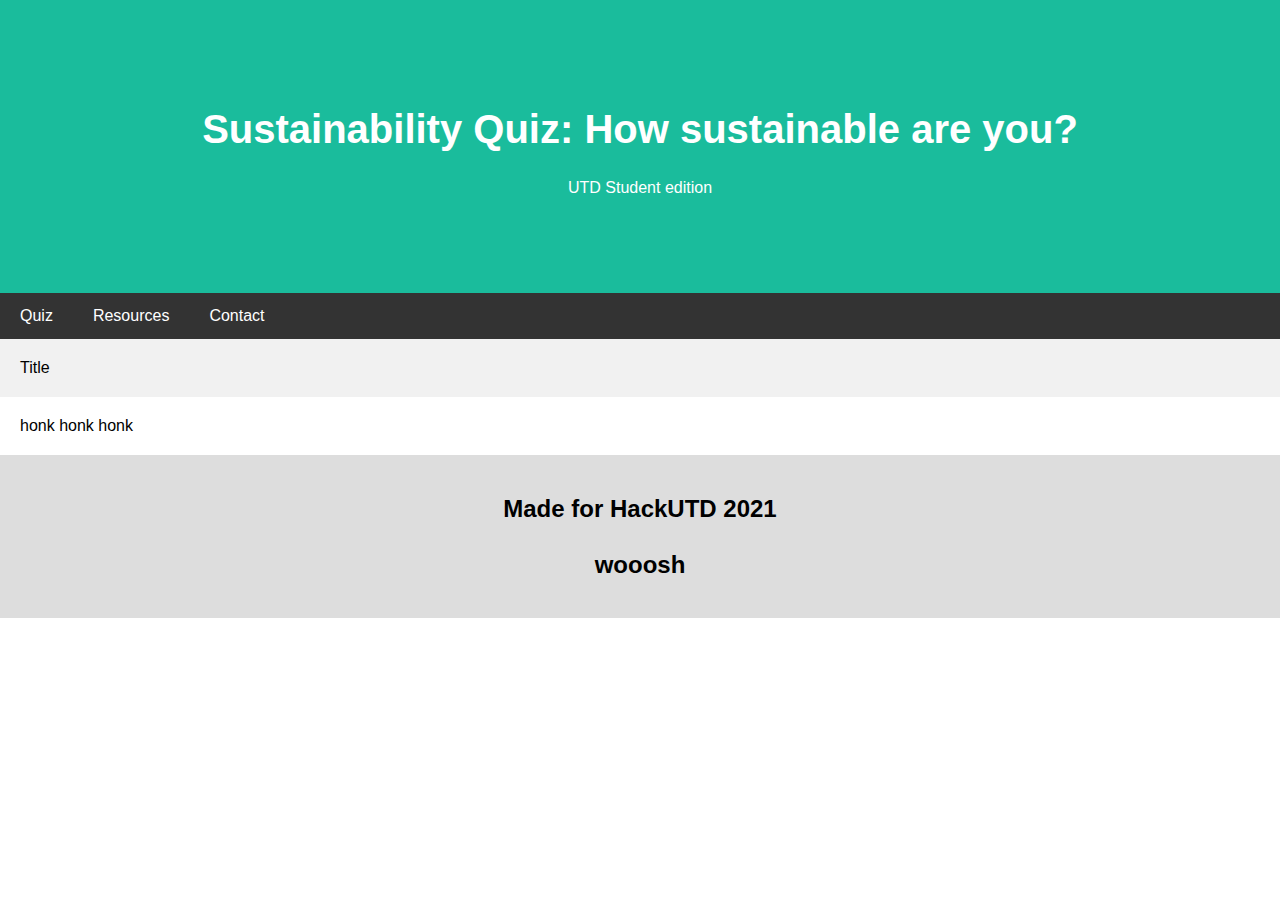
==== index.html @ 16b366ab "initial" ====
<!DOCTYPE html>
<html lang="en">
<head>
  <link rel="stylesheet" href="index.css"/> <!--import css and js-->
  <link href="quiz.js"/>
<title>Sustainability Quiz</title>
<meta charset="UTF-8">
<meta name="viewport" content="width=device-width, initial-scale=1">
<style>
body {
  font-family: Arial, Helvetica, sans-serif;
}
</style>
</head>
<body>
  <div class="header">
    <h1>Sustainability Quiz: How sustainable are you?</h1>
    <p>UTD Student edition</p>
  </div>
  <div class="navbar">
    <a href="#">Quiz</a>
    <a href="#">Resources</a>
    <a href="#">Contact</a>
    <!--a href="#" class="right">Link</a>-->
  </div>

  <div class="row">
  <div class="side">Title</div>
  <div class="main">honk honk honk</div>
</div>
<div class="footer">
  <h2>Made for HackUTD 2021 <br></br>
    wooosh</h2>
</div>


</body>
</html>
---- index.css ----
{
  box-sizing: border-box;
}


/* Style the body */
body {
  font-family: Arial, Helvetica, sans-serif;
  margin: 0;
}

/* Header/logo Title */
.header {
  padding: 80px;
  text-align: center;
  background: #1abc9c;
  color: white;
}

/* Increase the font size of the heading */
.header h1 {
  font-size: 40px;
}

/* Sticky navbar - toggles between relative and fixed, depending on the scroll position. It is positioned relative until a given offset position is met in the viewport - then it "sticks" in place (like position:fixed). The sticky value is not supported in IE or Edge 15 and earlier versions. However, for these versions the navbar will inherit default position */
.navbar {
  overflow: hidden;
  background-color: #333;
  position: sticky;
  position: -webkit-sticky;
  top: 0;
}

/* Style the navigation bar links */
.navbar a {
  float: left;
  display: block;
  color: white;
  text-align: center;
  padding: 14px 20px;
  text-decoration: none;
}


/* Right-aligned link */
.navbar a.right {
  float: right;
}

/* Change color on hover */
.navbar a:hover {
  background-color: #ddd;
  color: black;
}

/* Active/current link */
.navbar a.active {
  background-color: #666;
  color: white;
}

/* Column container */
.row {
  display: -ms-flexbox; /* IE10 */
  display: flex;
  -ms-flex-wrap: wrap; /* IE10 */
  flex-wrap: wrap;
}

/* Create two unequal columns that sits next to each other */
/* Sidebar/left column */
.side {
  -ms-flex: 30%; /* IE10 */
  flex: 30%;
  background-color: #f1f1f1;
  padding: 20px;
}

/* Main column */
.main {
  -ms-flex: 70%; /* IE10 */
  flex: 70%;
  background-color: white;
  padding: 20px;
}

/* Fake image, just for this example */
.fakeimg {
  background-color: #aaa;
  width: 100%;
  padding: 20px;
}

/* Footer */
.footer {
  padding: 20px;
  text-align: center;
  background: #ddd;
}

/* Responsive layout - when the screen is less than 700px wide, make the two columns stack on top of each other instead of next to each other */
@media screen and (max-width: 700px) {
  .row {
    flex-direction: column;
  }
}

/* Responsive layout - when the screen is less than 400px wide, make the navigation links stack on top of each other instead of next to each other */
@media screen and (max-width: 400px) {
  .navbar a {
    float: none;
    width: 100%;
  }
}
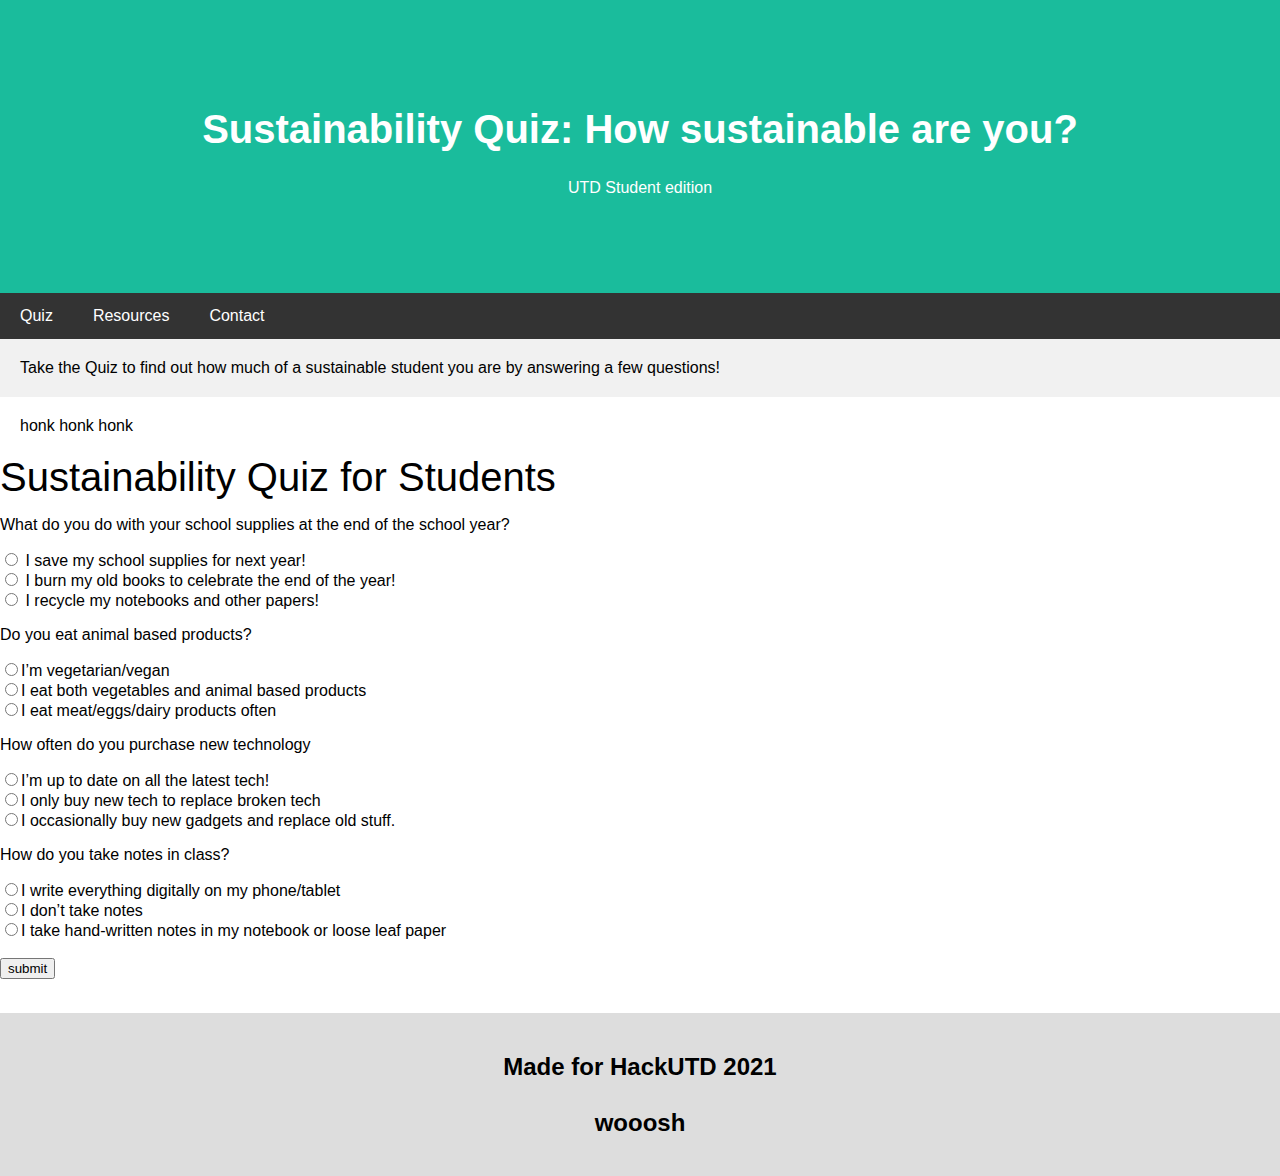
==== commit e635f755: "quiz functional" ====
--- a/index.html
+++ b/index.html
@@ -3,6 +3,7 @@
 <head>
   <link rel="stylesheet" href="index.css"/> <!--import css and js-->
   <link href="quiz.js"/>
+  <script src = "quiz.js"></script>
 <title>Sustainability Quiz</title>
 <meta charset="UTF-8">
 <meta name="viewport" content="width=device-width, initial-scale=1">
@@ -25,14 +26,57 @@
   </div>
 
   <div class="row">
-  <div class="side">Title</div>
-  <div class="main">honk honk honk</div>
+  <div class="side">Take the Quiz to find out how much of a sustainable student you are by answering a few questions!</div>
+  <div class="main">honk honk honk
+
+  </div>
 </div>
+
+<div class= "quiz">Sustainability Quiz for Students </div>
+<form id = "quiz" name = "quiz">
+
+  <p>What do you do with your school supplies at the end of the school year? </p>
+  <input type = "radio" id = "mc" name = "question1" value = "1A"> I save my school supplies for next year!<br>
+  <input type = "radio" id = "mc" name = "question1" value = "1B"> I burn my old books to celebrate the end of the year!<br>
+  <input type = "radio" id = "mc" name = "question1" value = "1C"> I recycle my notebooks and other papers! <br>
+
+  <p>Do you eat animal based products?</p>
+  <input type = "radio" id = "mc" name = "question2" value = "2A">I’m vegetarian/vegan<br>
+  <input type = "radio" id = "mc" name = "question2" value = "2B">I eat both vegetables and animal based products<br>
+  <input type = "radio" id = "mc" name = "question2" value = "2C">I eat meat/eggs/dairy products often<br>
+
+  <p>How often do you purchase new technology</p>
+  <input type = "radio" id = "mc" name = "question3" value = "3A">I’m up to date on all the latest tech!<br>
+  <input type = "radio" id = "mc" name = "question3" value = "3B">I only buy new tech to replace broken tech<br>
+  <input type = "radio" id = "mc" name = "question3" value = "3C">I occasionally buy new gadgets and replace old stuff.<br>
+
+  <p>How do you take notes in class?</p>
+  <input type = "radio" id = "mc" name = "question4" value = "4A">I write everything digitally on my phone/tablet<br>
+  <input type = "radio" id = "mc" name = "question4" value = "4B">I don’t take notes<br>
+  <input type = "radio" id = "mc" name = "question4" value = "4C">I take hand-written notes in my notebook or loose leaf paper<br>
+
+  <br>
+
+
+  <input id = "button" type = "button" value = "submit" onclick = "check();"><br>
+<br>
+
+
+</form>
+
+<div id = "after_submit">
+  <p id = "message"></p>
+  <p id = "num_correct">  </p>
+</div>
+
+
+
+
+
 <div class="footer">
   <h2>Made for HackUTD 2021 <br></br>
     wooosh</h2>
 </div>
+</body>
 
-
-</body>
 </html>
--- a/index.css
+++ b/index.css
@@ -7,6 +7,11 @@
 body {
   font-family: Arial, Helvetica, sans-serif;
   margin: 0;
+}
+
+.quiz{
+font-size: 40px;
+
 }
 
 /* Header/logo Title */
@@ -112,3 +117,7 @@
     width: 100%;
   }
 }
+
+#after_submit{
+  visibility: hidden;
+}
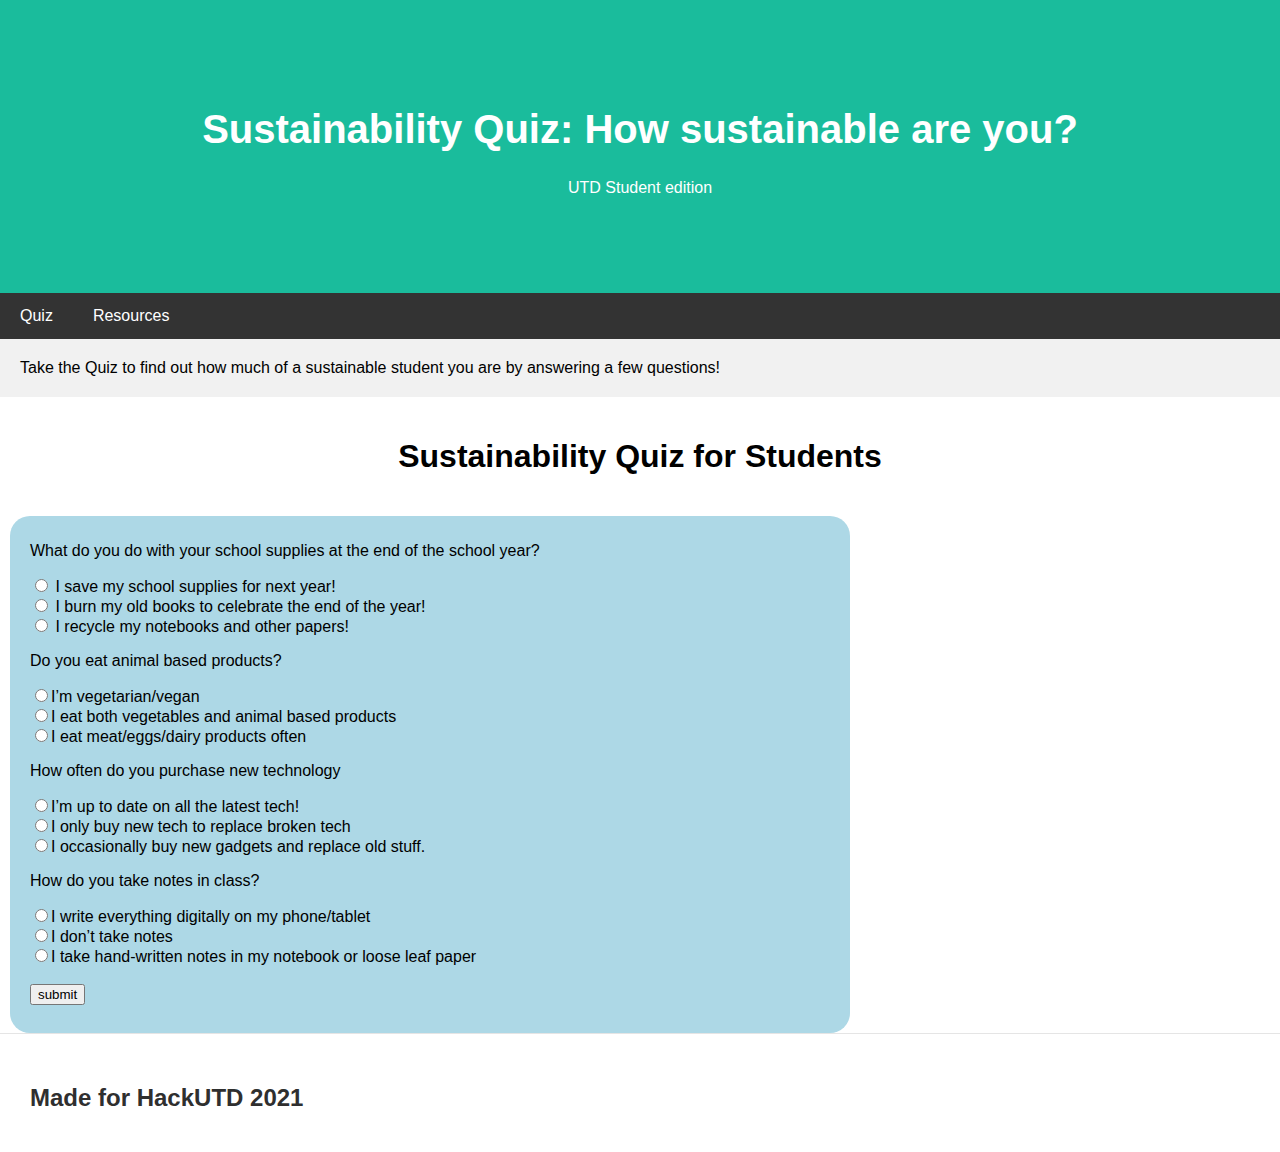
==== commit 6f8e9e30: "resources" ====
--- a/index.html
+++ b/index.html
@@ -13,70 +13,73 @@
 }
 </style>
 </head>
-<body>
-  <div class="header">
-    <h1>Sustainability Quiz: How sustainable are you?</h1>
-    <p>UTD Student edition</p>
-  </div>
-  <div class="navbar">
-    <a href="#">Quiz</a>
-    <a href="#">Resources</a>
-    <a href="#">Contact</a>
-    <!--a href="#" class="right">Link</a>-->
+
+  <body>
+
+    <div class="header">
+      <h1>Sustainability Quiz: How sustainable are you?</h1>
+      <p>UTD Student edition</p>
+    </div>
+    <div class="navbar">
+      <a href="index.html">Quiz</a>
+      <a href="resources.html">Resources</a>
+
+      <!--a href="#" class="right">Link</a>-->
+    </div>
+
+    <div class="row">
+    <div class="side">Take the Quiz to find out how much of a sustainable student you are by answering a few questions!</div>
+    <div class="main"><center><h1>Sustainability Quiz for Students </h1></center>
+
+    </div>
   </div>
 
-  <div class="row">
-  <div class="side">Take the Quiz to find out how much of a sustainable student you are by answering a few questions!</div>
-  <div class="main">honk honk honk
+  <div class= "quiz"></div>
+  <form id = "quiz" name = "quiz">
 
-  </div>
-</div>
+    <p>What do you do with your school supplies at the end of the school year? </p>
+    <input type = "radio" id = "mc" name = "question1" value = "1A"> I save my school supplies for next year!<br>
+    <input type = "radio" id = "mc" name = "question1" value = "1B"> I burn my old books to celebrate the end of the year!<br>
+    <input type = "radio" id = "mc" name = "question1" value = "1C"> I recycle my notebooks and other papers! <br>
 
-<div class= "quiz">Sustainability Quiz for Students </div>
-<form id = "quiz" name = "quiz">
+    <p>Do you eat animal based products?</p>
+    <input type = "radio" id = "mc" name = "question2" value = "2A">I’m vegetarian/vegan<br>
+    <input type = "radio" id = "mc" name = "question2" value = "2B">I eat both vegetables and animal based products<br>
+    <input type = "radio" id = "mc" name = "question2" value = "2C">I eat meat/eggs/dairy products often<br>
 
-  <p>What do you do with your school supplies at the end of the school year? </p>
-  <input type = "radio" id = "mc" name = "question1" value = "1A"> I save my school supplies for next year!<br>
-  <input type = "radio" id = "mc" name = "question1" value = "1B"> I burn my old books to celebrate the end of the year!<br>
-  <input type = "radio" id = "mc" name = "question1" value = "1C"> I recycle my notebooks and other papers! <br>
+    <p>How often do you purchase new technology</p>
+    <input type = "radio" id = "mc" name = "question3" value = "3A">I’m up to date on all the latest tech!<br>
+    <input type = "radio" id = "mc" name = "question3" value = "3B">I only buy new tech to replace broken tech<br>
+    <input type = "radio" id = "mc" name = "question3" value = "3C">I occasionally buy new gadgets and replace old stuff.<br>
 
-  <p>Do you eat animal based products?</p>
-  <input type = "radio" id = "mc" name = "question2" value = "2A">I’m vegetarian/vegan<br>
-  <input type = "radio" id = "mc" name = "question2" value = "2B">I eat both vegetables and animal based products<br>
-  <input type = "radio" id = "mc" name = "question2" value = "2C">I eat meat/eggs/dairy products often<br>
+    <p>How do you take notes in class?</p>
+    <input type = "radio" id = "mc" name = "question4" value = "4A">I write everything digitally on my phone/tablet<br>
+    <input type = "radio" id = "mc" name = "question4" value = "4B">I don’t take notes<br>
+    <input type = "radio" id = "mc" name = "question4" value = "4C">I take hand-written notes in my notebook or loose leaf paper<br>
 
-  <p>How often do you purchase new technology</p>
-  <input type = "radio" id = "mc" name = "question3" value = "3A">I’m up to date on all the latest tech!<br>
-  <input type = "radio" id = "mc" name = "question3" value = "3B">I only buy new tech to replace broken tech<br>
-  <input type = "radio" id = "mc" name = "question3" value = "3C">I occasionally buy new gadgets and replace old stuff.<br>
+    <br>
 
-  <p>How do you take notes in class?</p>
-  <input type = "radio" id = "mc" name = "question4" value = "4A">I write everything digitally on my phone/tablet<br>
-  <input type = "radio" id = "mc" name = "question4" value = "4B">I don’t take notes<br>
-  <input type = "radio" id = "mc" name = "question4" value = "4C">I take hand-written notes in my notebook or loose leaf paper<br>
 
+    <input id = "button" type = "button" value = "submit" onclick = "check();"><br>
   <br>
 
 
-  <input id = "button" type = "button" value = "submit" onclick = "check();"><br>
-<br>
+  </form>
 
-
-</form>
-
-<div id = "after_submit">
-  <p id = "message"></p>
-  <p id = "num_correct">  </p>
-</div>
+  <div id = "after_submit">
+    <p id = "message"></p>
+    <p id = "num_correct">  </p>
+  </div>
 
 
 
 
 
-<div class="footer">
-  <h2>Made for HackUTD 2021 <br></br>
-    wooosh</h2>
-</div>
+    <div class="footer">
+    <h2> Made for HackUTD 2021</h2>
+  </div>
+
+
 </body>
 
 </html>
--- a/index.css
+++ b/index.css
@@ -7,6 +7,7 @@
 body {
   font-family: Arial, Helvetica, sans-serif;
   margin: 0;
+  /*display:flex;*/
 }
 
 .quiz{
@@ -27,7 +28,8 @@
   font-size: 40px;
 }
 
-/* Sticky navbar - toggles between relative and fixed, depending on the scroll position. It is positioned relative until a given offset position is met in the viewport - then it "sticks" in place (like position:fixed). The sticky value is not supported in IE or Edge 15 and earlier versions. However, for these versions the navbar will inherit default position */
+/* Sticky navbar - toggles between relative and fixed, depending on the scroll position.
+It is positioned relative until a given offset position is met in the viewport - then it "sticks" in place (like position:fixed). The sticky value is not supported in IE or Edge 15 and earlier versions. However, for these versions the navbar will inherit default position */
 .navbar {
   overflow: hidden;
   background-color: #333;
@@ -89,18 +91,17 @@
   padding: 20px;
 }
 
-/* Fake image, just for this example */
-.fakeimg {
-  background-color: #aaa;
-  width: 100%;
-  padding: 20px;
-}
 
 /* Footer */
 .footer {
-  padding: 20px;
-  text-align: center;
-  background: #ddd;
+  display: flex;
+   width: 100%;
+   padding: 30px 30px 20px 30px;
+   color: #2f2f2f;
+   background-color: #fff;
+   border-top: 1px solid #e5e5e5;
+
+
 }
 
 /* Responsive layout - when the screen is less than 700px wide, make the two columns stack on top of each other instead of next to each other */
@@ -121,3 +122,12 @@
 #after_submit{
   visibility: hidden;
 }
+#quiz{
+  margin-left: 10px;
+
+  padding: 10px 20px 10px 20px;
+  width: 800px;
+  border-radius: 20px;
+  background: lightblue;
+  float: left;
+}
